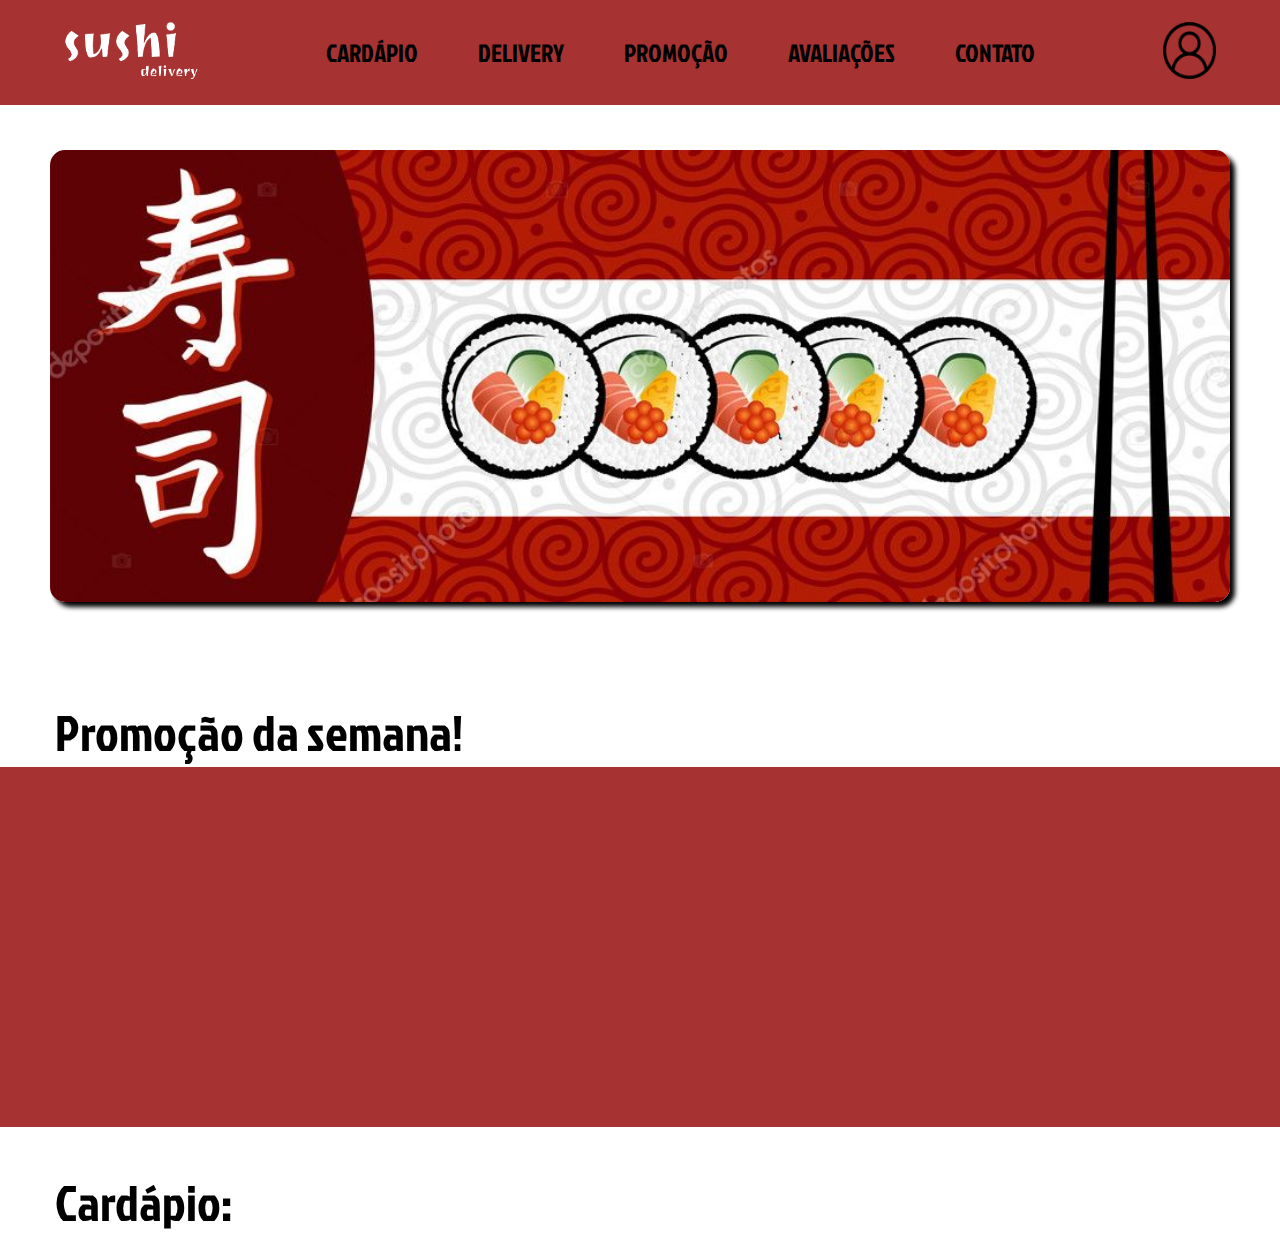
==== index.html @ 86bc21b2 "fix video size" ====
<!DOCTYPE html>
<html lang="pt-br">
<head>
    <meta charset="UTF-8">
    <meta http-equiv="X-UA-Compatible" content="IE=edge">
    <meta name="viewport" content="width=device-width, initial-scale=1.0">
    <title>Sushi delivery</title>
    <link rel=stylesheet type="text/css" href="style.css">
    <link rel="preconnect" href="https://fonts.googleapis.com">
    <link rel="preconnect" href="https://fonts.gstatic.com" crossorigin>
    <link href="https://fonts.googleapis.com/css2?family=Jockey+One&family=Joti+One&display=swap" rel="stylesheet">
</head>
<body>
    <nav>

        <a class="logo" href="index.html"><img src="./imagens//nav/logo.png" height="60px"></a>

        <ul class="navbar">
        <li><a href="#cardapio">CARDÁPIO</a></li>
        <li><a href="#">DELIVERY</a></li>
        <li><a href="#video">PROMOÇÃO</a></li>
        <li><a href="avaliacoes.html">AVALIAÇÕES</a></li>
        <li><a href="#">CONTATO</a></li>
        </ul>

        <a class="user"><img src="./imagens//nav/user.png" height="57px" width="53px"></a>

    </nav>
    <main>
        <div class="banner"><img src="./imagens/banner.png" height="1080px" width="1440px"></div>

        <p class="promo">Promoção da semana!</p>
        <div id="video">
            <iframe src="https://www.youtube.com/embed/T9JsN7i4XvE" title="Promoção da semana" frameborder="0" allow="accelerometer; autoplay; clipboard-write; encrypted-media; gyroscope; picture-in-picture; web-share" allowfullscreen></iframe>
        </div>

        <p id="cardapio">Cardápio:</p>
        <div class="cardapio">

        </div>
    </main>
</body>
</html>
---- style.css ----
*{
    padding: 0;
    margin: 0;
    box-sizing: border-box;
    text-decoration: none;
    list-style: none;
    font-family: 'Jockey One';
}

nav{
    position: fixed;
    width: 100%;
    background: #A73232;
    left: 0;
    top: 0;
    z-index: 1000;
    display: flex;
    align-items: center;
    justify-content: space-between;
    padding: 20px 5%;
    transition: all .50s ease;
    overflow-x: auto;
}

nav::-webkit-scrollbar{
    height: 3px;
    background-color: #ddd;
}

nav::-webkit-scrollbar-thumb{
    background-color: #444;
}

.navbar{
    display: flex;
}

nav ul{
  font-size: 25px;
  display: flex;
  justify-content: center;
}

.navbar a{
    color: black;
    padding: 5px 0;
    margin: 0px 30px;
    transition: all .50s ease;
}

.navbar a:hover{
    color: white;
}

.banner img{
    max-width: 100%;
    height: auto;
    box-shadow: 5px 5px 5px #000000;
    border-radius: 15px;
}

.banner{
    margin-top: 100px;
    padding: 50px;
    margin-bottom: 40px;
}

.promo{
    font-size: 50px;
    margin-left: 55px;
}

#video{
    background-color: #A73232;
    text-align: center;
    padding: 20px;
    margin-bottom: 40px;
    
}
iframe{
    width: clamp(1px,90%,560px);
    height: 315px;

}

#cardapio{
    font-size: 50px;
    margin-left: 55px;
}
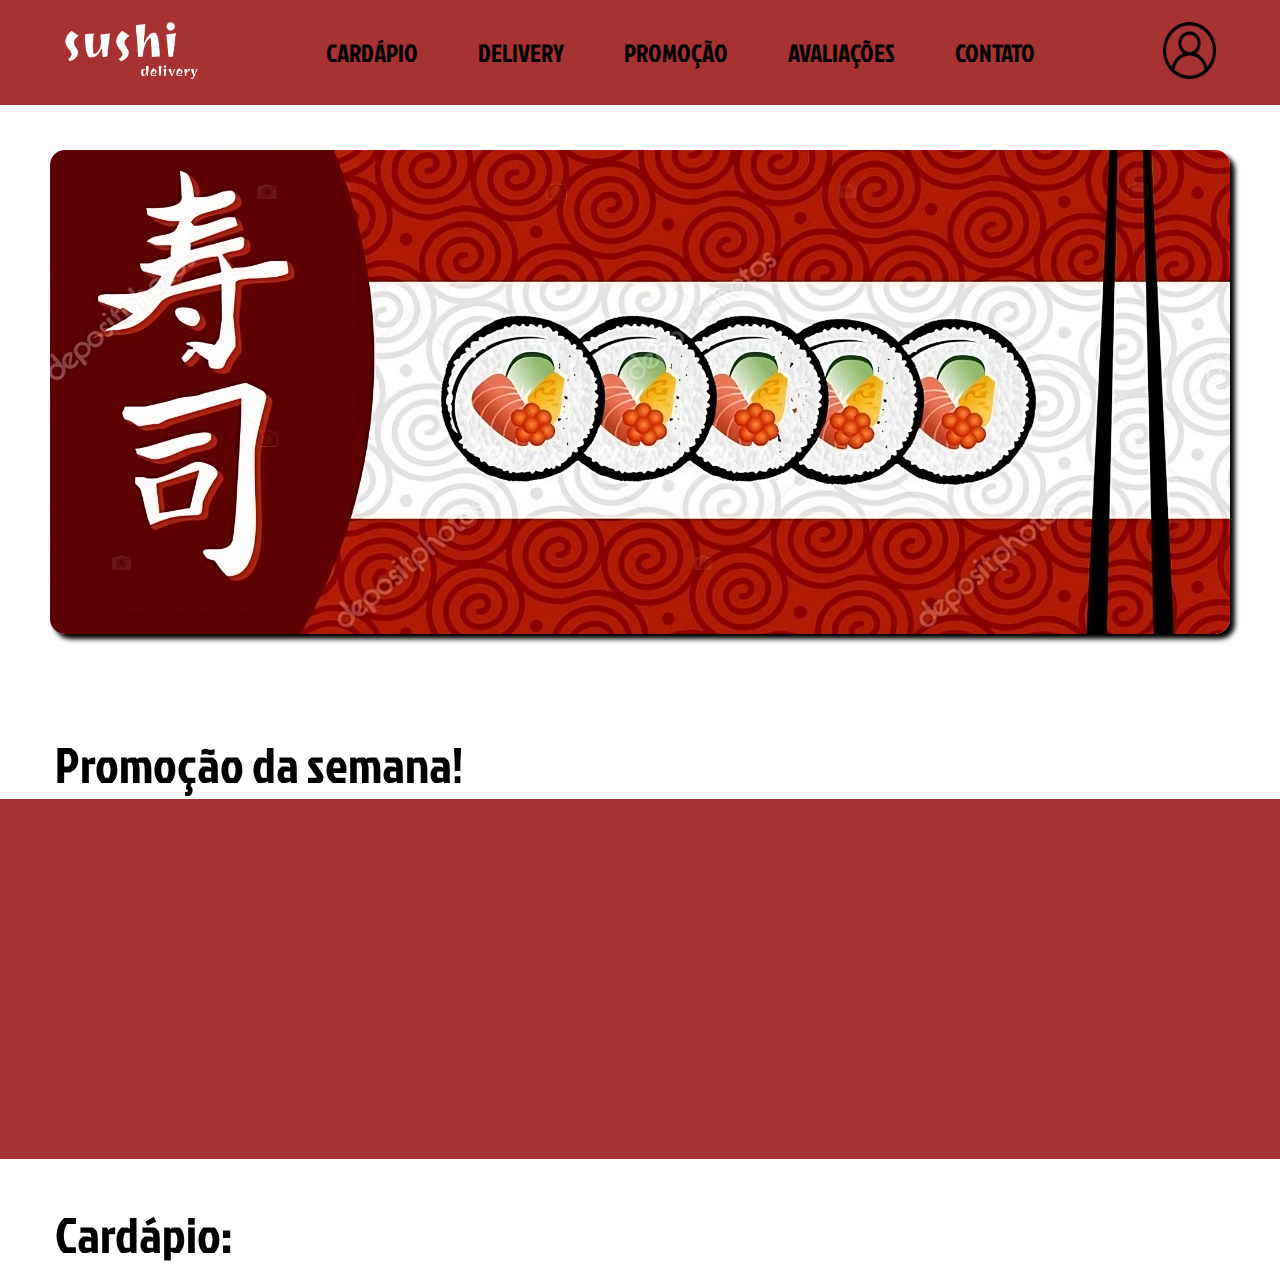
==== commit a070e7f0: "fix img" ====
--- a/index.html
+++ b/index.html
@@ -27,7 +27,7 @@
 
     </nav>
     <main>
-        <div class="banner"><img src="./imagens/banner.png" height="1080px" width="1440px"></div>
+        <div class="banner"><img src="./imagens/banner.jpeg"></div>
 
         <p class="promo">Promoção da semana!</p>
         <div id="video">
--- a/style.css
+++ b/style.css
@@ -54,6 +54,7 @@
 
 .banner img{
     max-width: 100%;
+    width: 100%;
     height: auto;
     box-shadow: 5px 5px 5px #000000;
     border-radius: 15px;
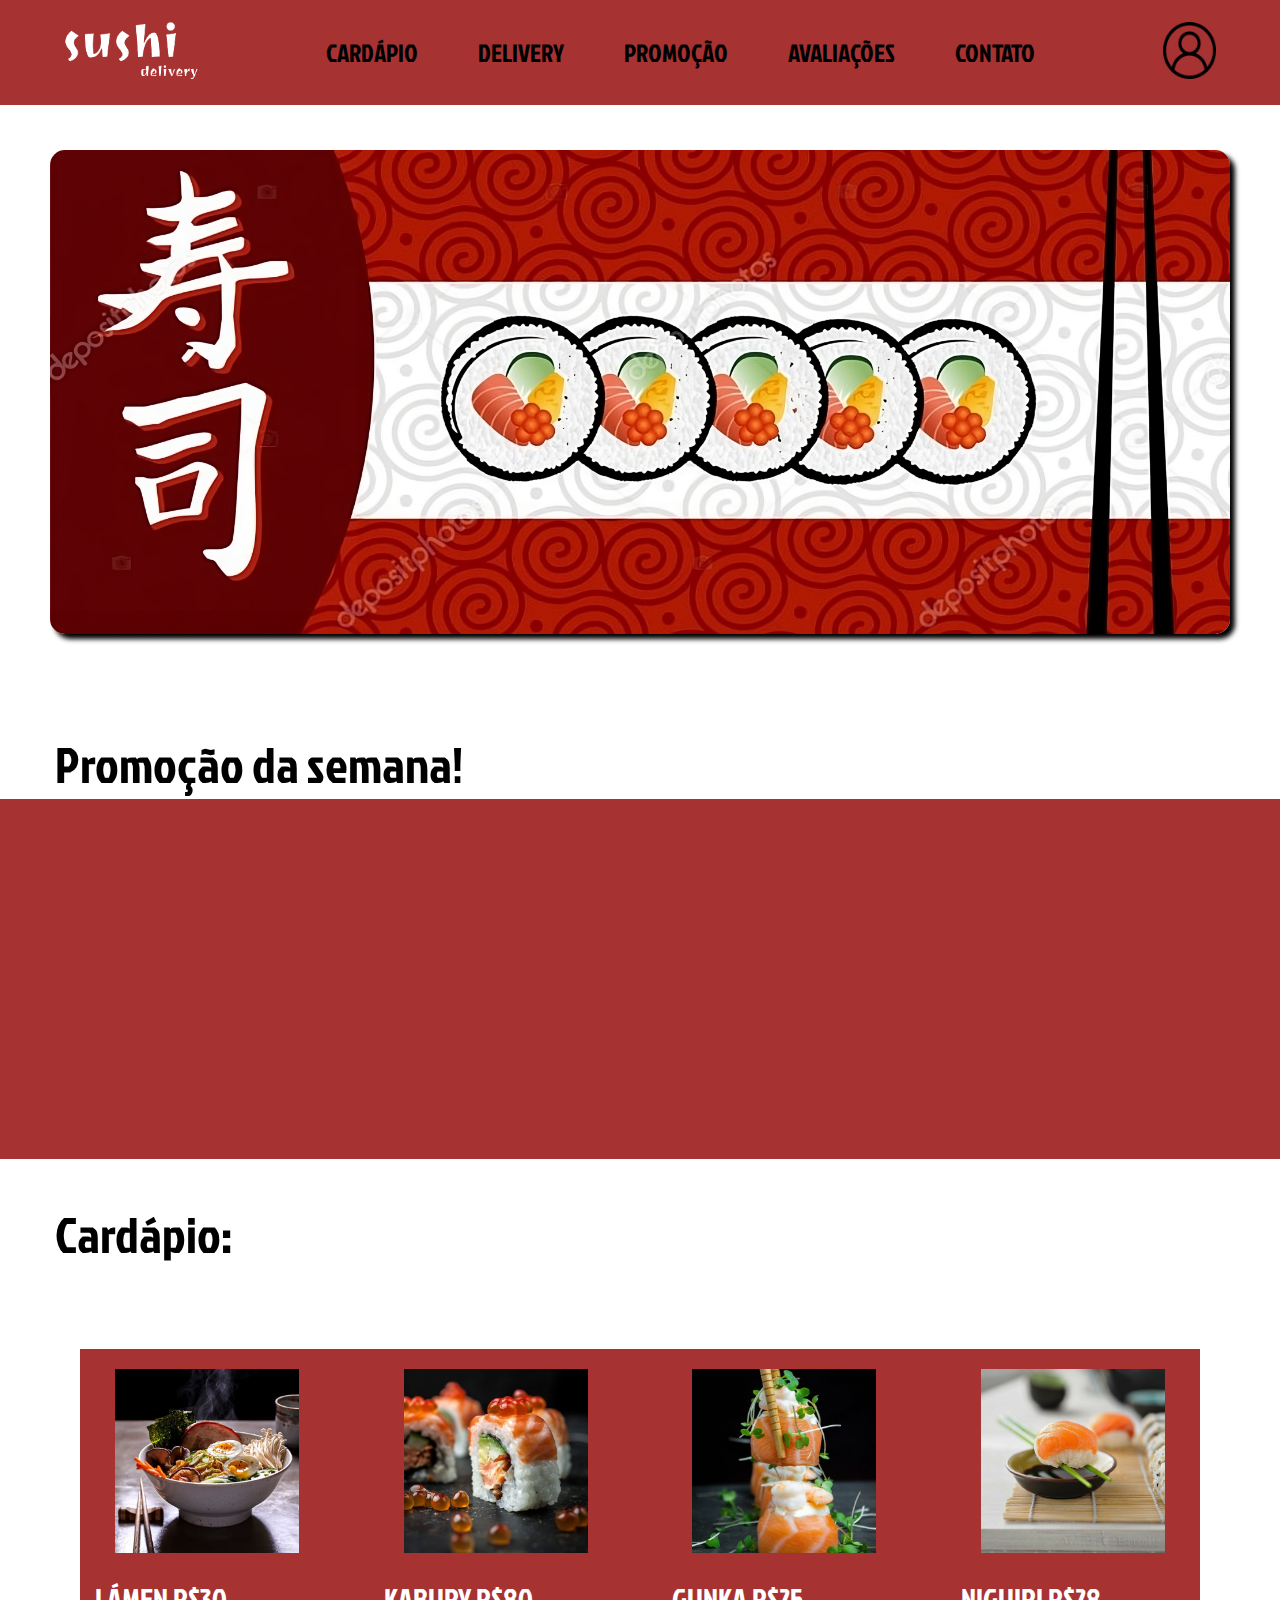
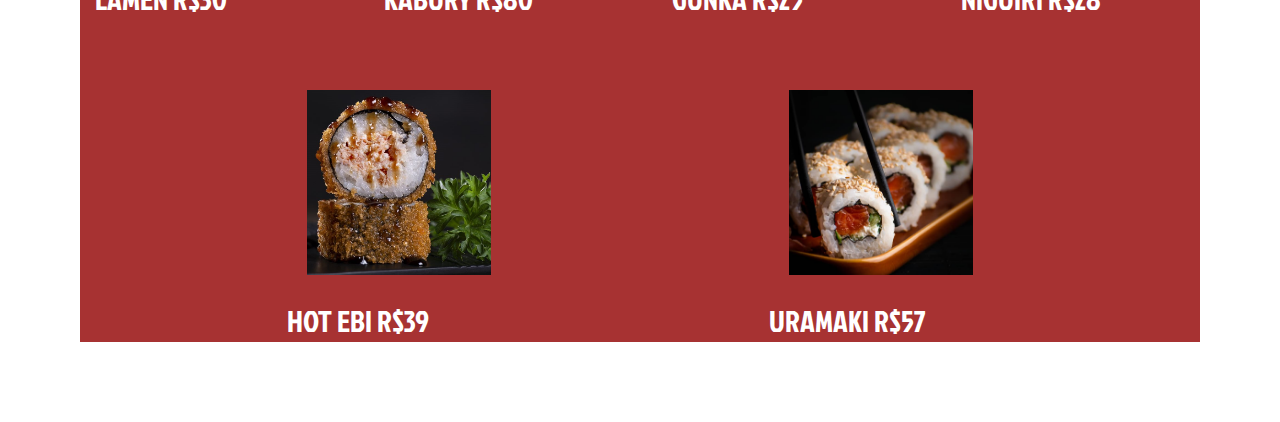
==== commit d712f1dd: "iniciando o cardapio" ====
--- a/index.html
+++ b/index.html
@@ -18,7 +18,7 @@
         <ul class="navbar">
         <li><a href="#cardapio">CARDÁPIO</a></li>
         <li><a href="#">DELIVERY</a></li>
-        <li><a href="#video">PROMOÇÃO</a></li>
+        <li><a href="#ancoraPromo">PROMOÇÃO</a></li>
         <li><a href="avaliacoes.html">AVALIAÇÕES</a></li>
         <li><a href="#">CONTATO</a></li>
         </ul>
@@ -28,8 +28,8 @@
     </nav>
     <main>
         <div class="banner"><img src="./imagens/banner.jpeg"></div>
-
-        <p class="promo">Promoção da semana!</p>
+        <a id="ancoraPromo"></a>
+        <p id="promo">Promoção da semana!</p>
         <div id="video">
             <iframe src="https://www.youtube.com/embed/T9JsN7i4XvE" title="Promoção da semana" frameborder="0" allow="accelerometer; autoplay; clipboard-write; encrypted-media; gyroscope; picture-in-picture; web-share" allowfullscreen></iframe>
         </div>
@@ -37,6 +37,31 @@
         <p id="cardapio">Cardápio:</p>
         <div class="cardapio">
 
+            <figure>
+                <img src="./imagens/cardapio/cardapio1.jpg">
+                <figcaption>LÁMEN R$30</figcaption>
+            </figure>
+            <figure>
+                <img src="./imagens/cardapio/cardapio2.jpg">
+                <figcaption>KABURY R$80</figcaption>
+            </figure>
+            <figure>
+                <img src="./imagens/cardapio/cardapio3.jpg">
+                <figcaption>GUNKA R$25</figcaption>
+            </figure>
+            <figure>
+                <img src="./imagens/cardapio/cardapio4.jpg">
+                <figcaption>NIGUIRI R$28</figcaption>
+            </figure>
+            <figure>
+                <img src="./imagens/cardapio/cardapio5.jpeg">
+                <figcaption>HOT EBI R$39</figcaption>
+            </figure>
+            <figure>
+                <img src="./imagens/cardapio/cardapio6.png">
+                <figcaption>URAMAKI R$57</figcaption>
+            </figure>
+            
         </div>
     </main>
 </body>
--- a/style.css
+++ b/style.css
@@ -66,7 +66,7 @@
     margin-bottom: 40px;
 }
 
-.promo{
+#promo{
     font-size: 50px;
     margin-left: 55px;
 }
@@ -88,3 +88,28 @@
     font-size: 50px;
     margin-left: 55px;
 }
+
+.cardapio{
+    background-color: #A73232;
+    margin: 80px;
+    /* padding: 50px; */
+    gap: 50px;
+    display: flex;
+    flex-direction: row;
+    justify-content: space-evenly;
+    flex-wrap: wrap;
+}
+figcaption{
+    font-size: 30px;
+    color: white;
+}
+figure img{
+    width: 100%;
+    padding: 20px;
+    border-radius: 20px;
+    border-color: white;
+}
+.cardapio figure{ 
+    width: 20%;
+    min-width: 20%;
+}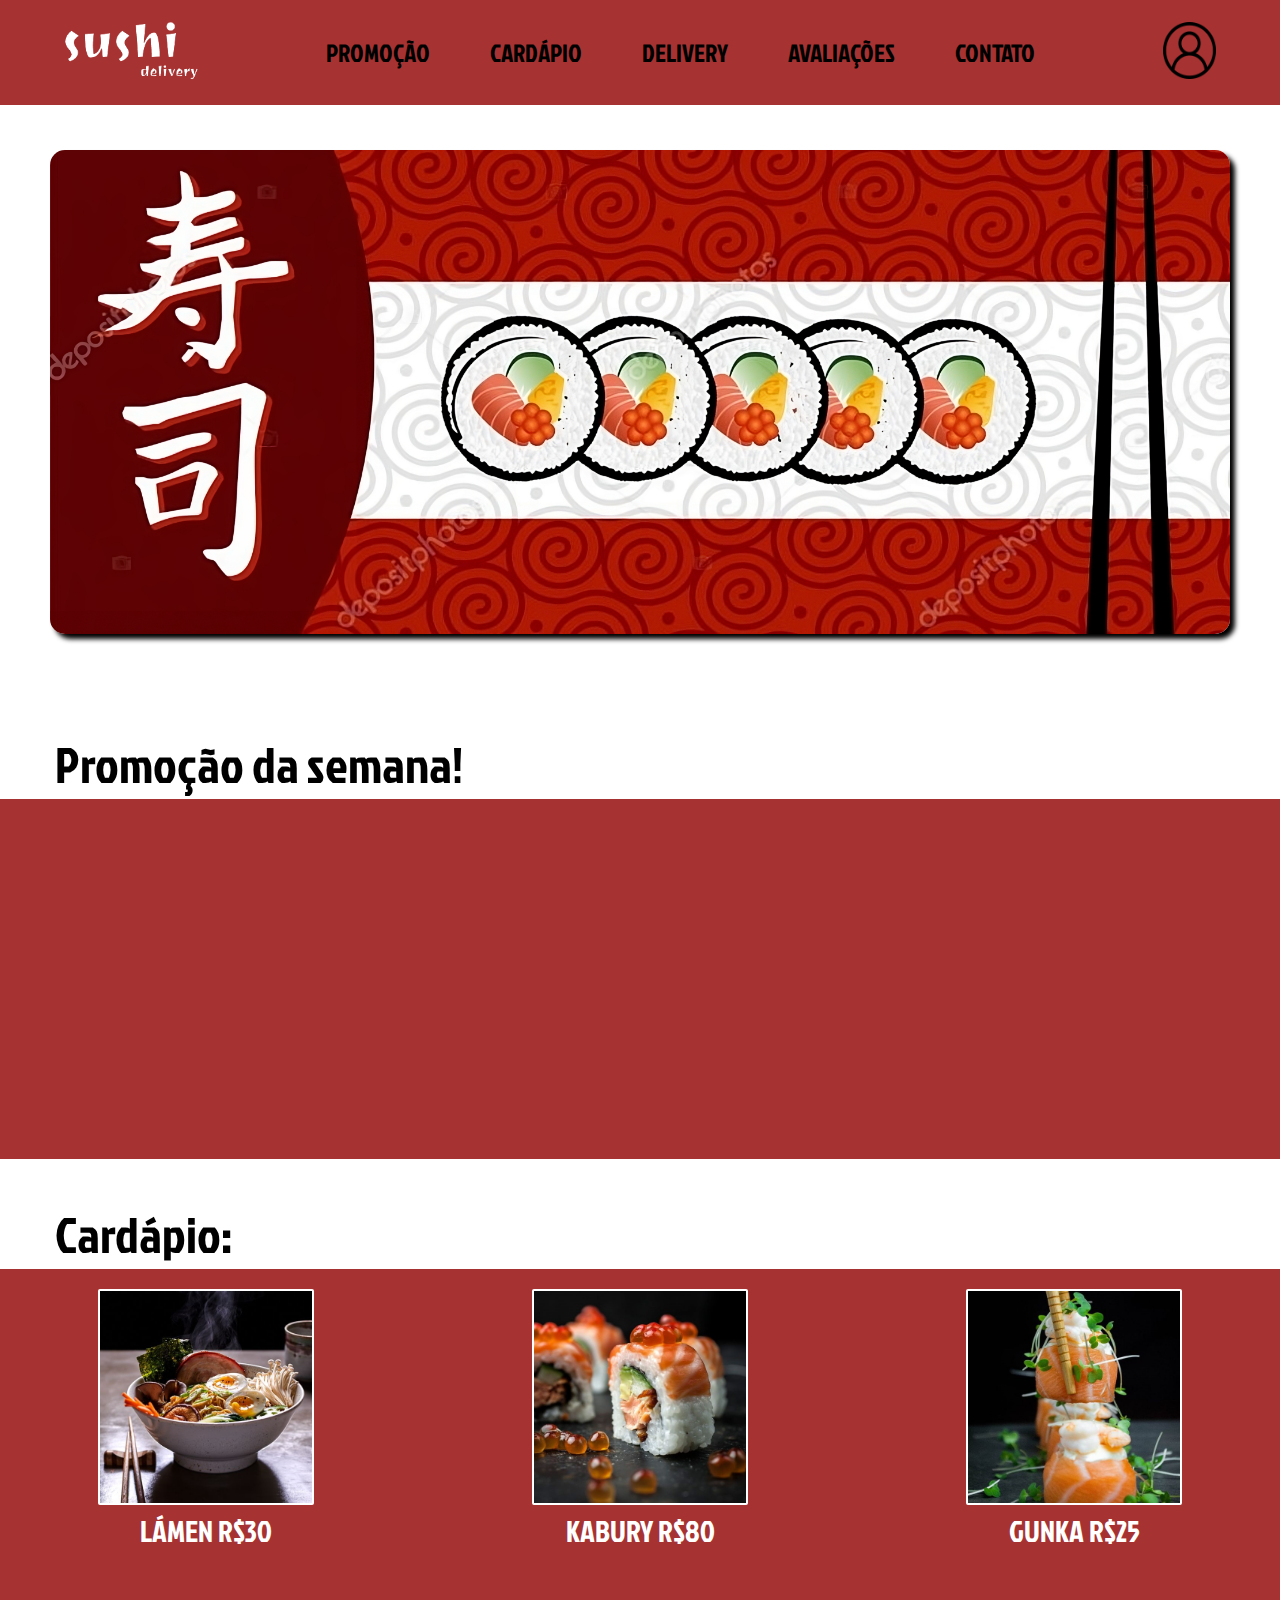
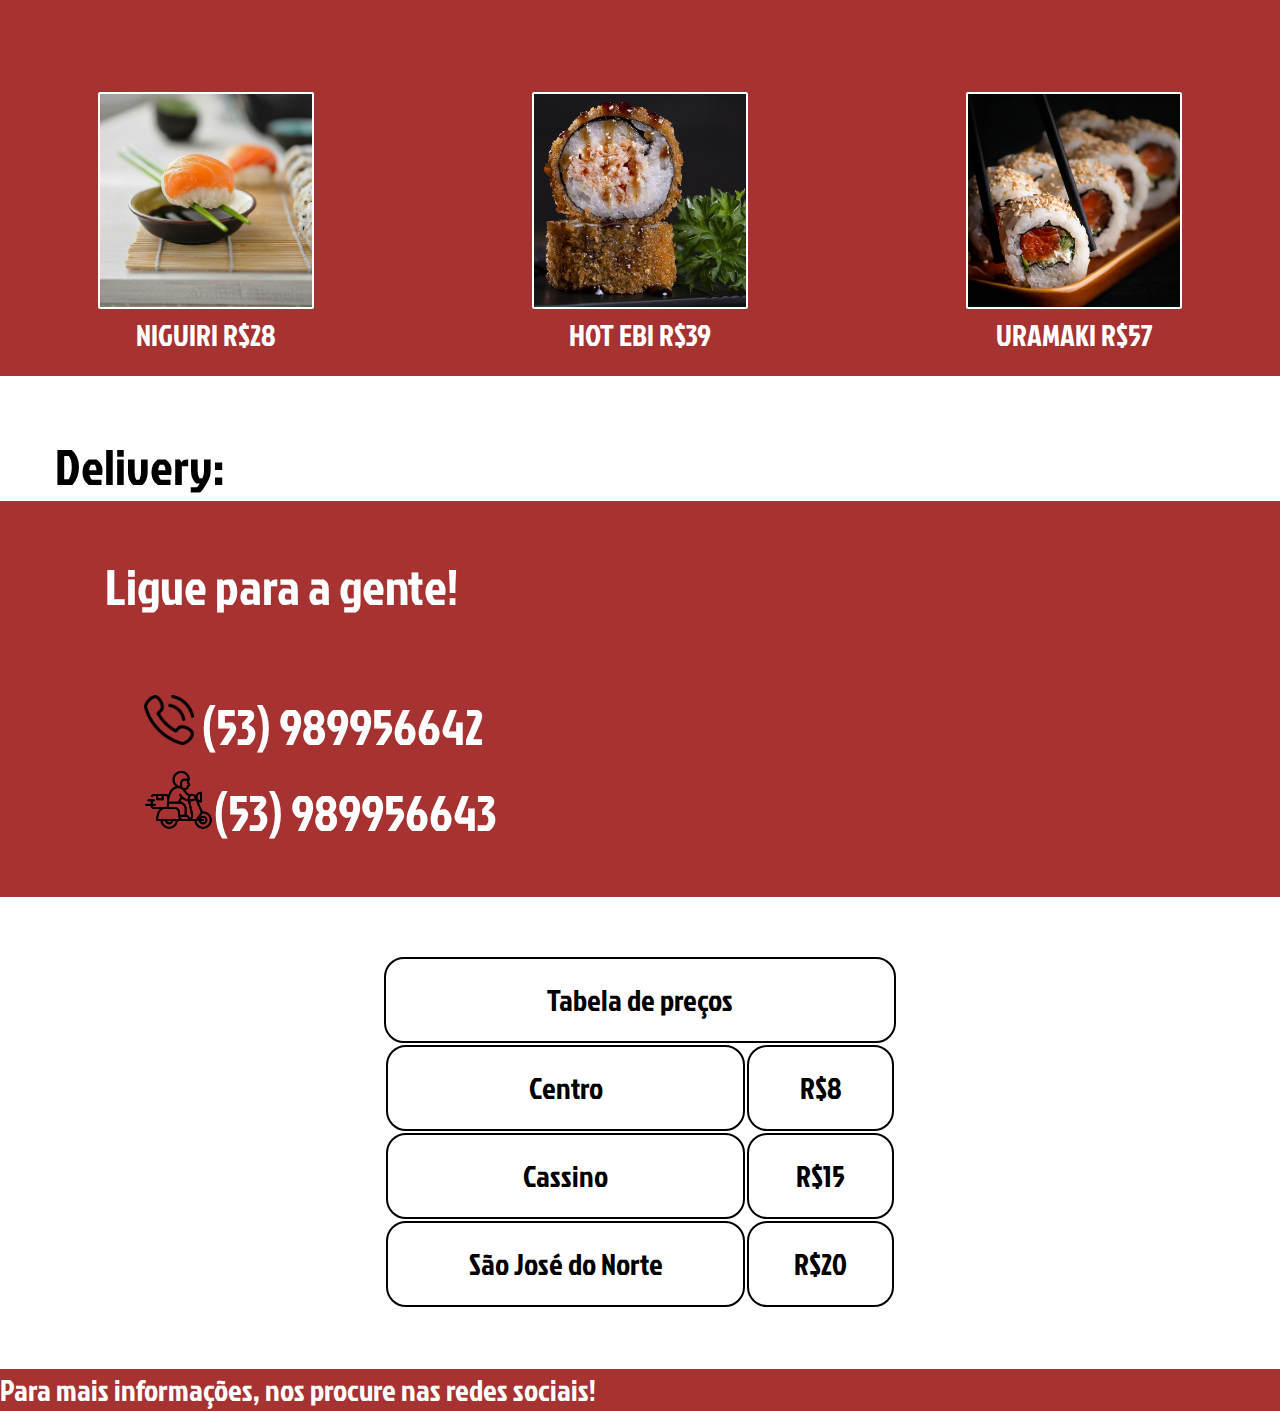
==== commit 4e2ceb0a: "cardapio e delivery fixed" ====
--- a/index.html
+++ b/index.html
@@ -16,11 +16,11 @@
         <a class="logo" href="index.html"><img src="./imagens//nav/logo.png" height="60px"></a>
 
         <ul class="navbar">
-        <li><a href="#cardapio">CARDÁPIO</a></li>
-        <li><a href="#">DELIVERY</a></li>
-        <li><a href="#ancoraPromo">PROMOÇÃO</a></li>
-        <li><a href="avaliacoes.html">AVALIAÇÕES</a></li>
-        <li><a href="#">CONTATO</a></li>
+            <li><a href="#ancoraPromo">PROMOÇÃO</a></li>
+            <li><a href="#ancoraCardapio">CARDÁPIO</a></li>
+            <li><a href="#ancoraDelivery">DELIVERY</a></li>
+            <li><a href="avaliacoes.html">AVALIAÇÕES</a></li>
+            <li><a href="#ancoraContato">CONTATO</a></li>
         </ul>
 
         <a class="user"><img src="./imagens//nav/user.png" height="57px" width="53px"></a>
@@ -34,7 +34,7 @@
             <iframe src="https://www.youtube.com/embed/T9JsN7i4XvE" title="Promoção da semana" frameborder="0" allow="accelerometer; autoplay; clipboard-write; encrypted-media; gyroscope; picture-in-picture; web-share" allowfullscreen></iframe>
         </div>
 
-        <p id="cardapio">Cardápio:</p>
+        <p id="ancoraCardapio">Cardápio:</p>
         <div class="cardapio">
 
             <figure>
@@ -63,6 +63,37 @@
             </figure>
             
         </div>
+
+        <p id="ancoraDelivery">Delivery:</p>
+        <div class="delivery">
+            <a>Ligue para a gente!</a><br><br>
+            <a class="telefone"><img src="./imagens/delivery/chamada-telefonica.png" alt="Telefone"> (53) 989956642</a>
+            <br>
+            <a class="telefone2"><img src="./imagens/delivery/entrega-rapida.png" alt="Telefone">(53) 989956643</a>
+        </div>
+        <div class="tabela">
+            <table>
+                <caption>Tabela de preços</caption>
+                <tbody>
+                <tr>
+                    <td>Centro</td>
+                    <td>R$8</td>
+                </tr>
+                <tr>
+                    <td>Cassino</td>
+                    <td>R$15</td>
+                </tr>
+                <tr>
+                    <td>São José do Norte</td>
+                    <td>R$20</td>
+                </tr>                    
+                </tbody>
+            </table> 
+        </div>
+        <a id="ancoraContato"></a>
+        <div class="contato">
+            <a>Para mais informações, nos procure nas redes sociais!</a>
+        </div>
     </main>
 </body>
 </html>--- a/style.css
+++ b/style.css
@@ -84,16 +84,15 @@
 
 }
 
-#cardapio{
+#ancoraCardapio{
     font-size: 50px;
     margin-left: 55px;
 }
 
 .cardapio{
     background-color: #A73232;
-    margin: 80px;
-    /* padding: 50px; */
-    gap: 50px;
+    margin-top: 0px;
+    gap: 100px;
     display: flex;
     flex-direction: row;
     justify-content: space-evenly;
@@ -102,14 +101,64 @@
 figcaption{
     font-size: 30px;
     color: white;
+    display: flex;
+    justify-content: center;
 }
 figure img{
     width: 100%;
-    padding: 20px;
-    border-radius: 20px;
-    border-color: white;
+    border: 2px solid white;
+    border-radius: 2px;
 }
 .cardapio figure{ 
     width: 20%;
     min-width: 20%;
+    padding: 20px;
+}
+#ancoraDelivery{
+    font-size: 50px;
+    margin-left: 55px;
+    margin-top: 55px;
+}
+.delivery{
+    background-color: #A73232;
+    font-size: 50px;
+    color: white;
+    padding: 50px;
+}
+a.telefone img{
+    width: 50px;
+}
+.delivery a{
+    margin-left: 55px;
+}
+a.telefone, a.telefone2{
+    margin-left: 8%;
+}
+a.telefone2 img{
+    width: 70px;
+}
+a.telefone2{
+    padding-bottom: 50px;
+}
+td, caption {
+    border: 2px solid #000000;
+    text-align: center;
+    padding: 20px;
+    font-weight: normal;
+    font-size: 30px;
+    border-radius: 20px;
+}
+table{
+    width: 40%;
+}
+.tabela{
+    display: flex;
+    justify-content: center;
+    margin-top: 60px;
+    margin-bottom: 60px;
+}
+.contato{
+    background-color: #A73232;
+    font-size: 30px;
+    color: white;
 }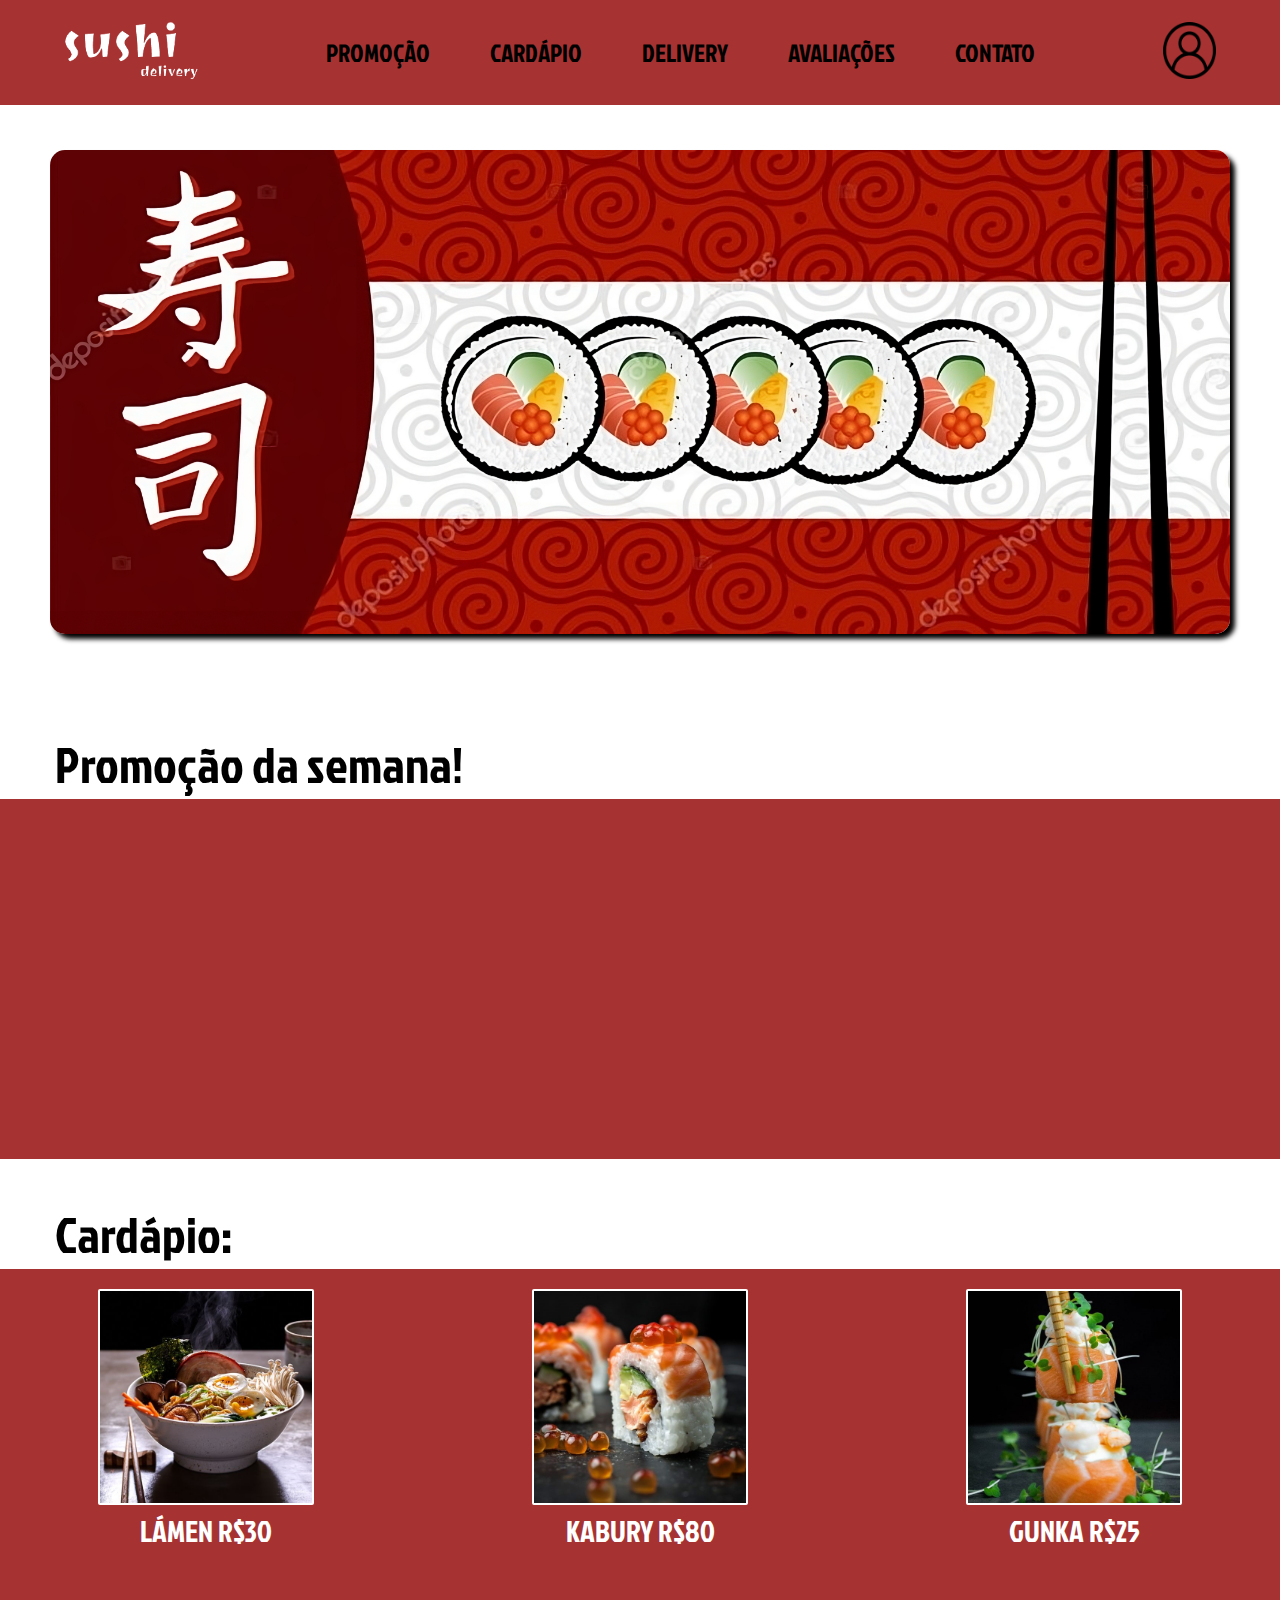
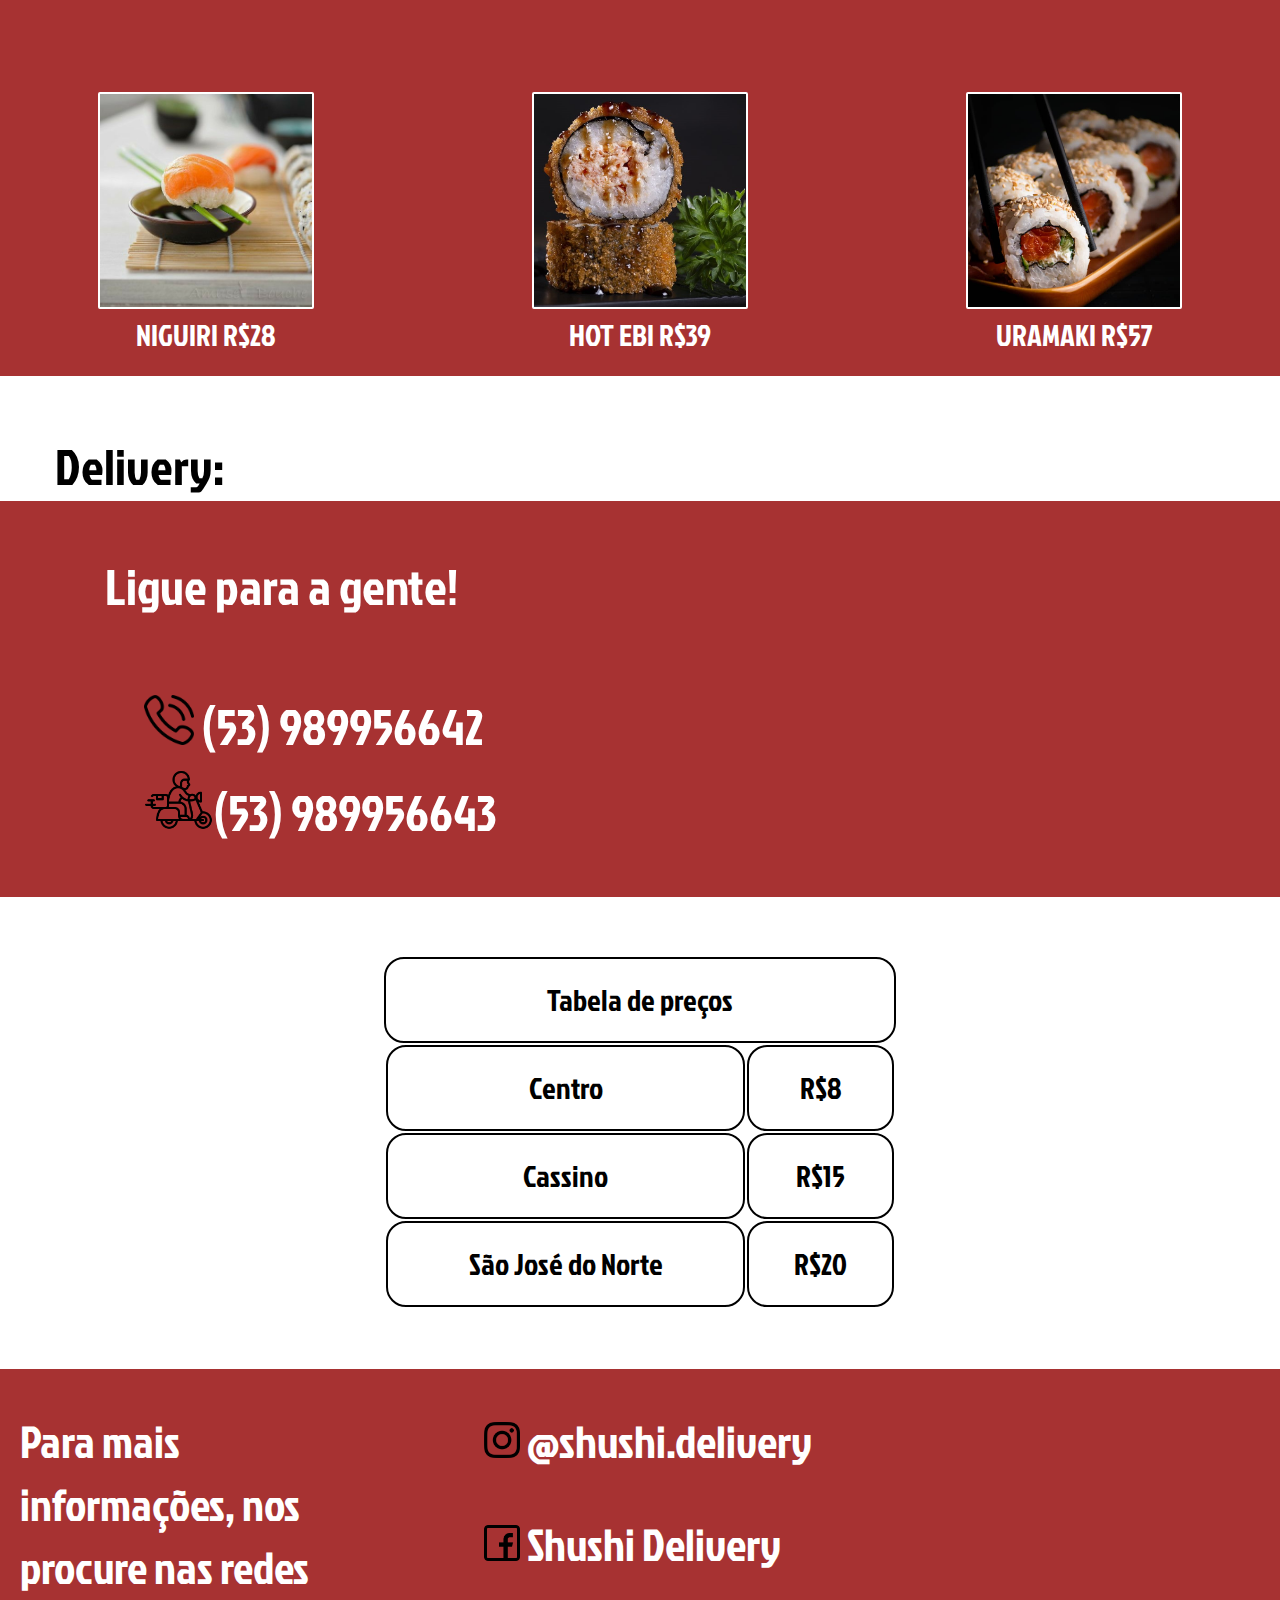
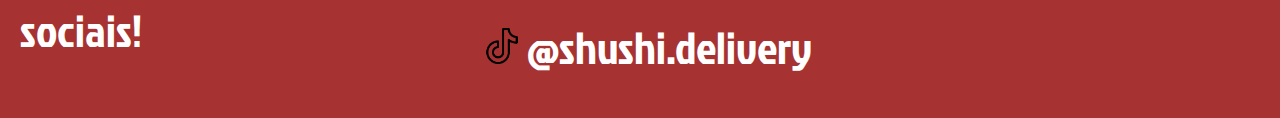
==== commit 98893822: "contatos e avaliacoes" ====
--- a/index.html
+++ b/index.html
@@ -90,10 +90,17 @@
                 </tbody>
             </table> 
         </div>
+    </main>
+    <footer>
         <a id="ancoraContato"></a>
         <div class="contato">
-            <a>Para mais informações, nos procure nas redes sociais!</a>
-        </div>
-    </main>
+            <div class="informacoes">Para mais informações, nos procure nas redes sociais!</div>
+            <div class="redesSociais">
+                <div class="instagram"><img src="./imagens/delivery/instagram.png"> @shushi.delivery</div>
+                <div class="facebook"><img src="./imagens/delivery/facebook.png"> Shushi Delivery</div>
+                <div class="tiktok"><img src="./imagens/delivery/tik-tok.png"> @shushi.delivery</div>
+            </div>
+        </div>     
+    </footer>
 </body>
 </html>--- a/style.css
+++ b/style.css
@@ -159,6 +159,55 @@
 }
 .contato{
     background-color: #A73232;
-    font-size: 30px;
-    color: white;
+    font-size: 45px;
+    color: white;
+    display: flex;
+}
+.contato div{
+    padding: 20px;
+}
+.redesSociais{
+    display: flex;
+    flex-direction: column;
+    margin-left: 60px;
+}
+.redesSociais img{
+    width: 36px;
+}
+.informacoes{
+    width: 30%;
+    margin-top: 20px;
+}
+
+div.avaliacoes{
+    background-color: #A73232;
+}
+a.avaliacoes{
+    font-size: 50px;
+    margin-left: 55px;
+}
+
+.container {
+    display: grid;
+    grid-template-columns: repeat(3, 1fr);
+    grid-gap: 10px;
+    max-width: 800px;
+    margin: 20px auto;
+    color: white;
+    font-size: 23px;
+    margin-bottom: 200px;
+}
+
+.review {
+background-color:#A73232;
+padding: 20px;
+border-radius: 5px;
+}
+
+.review h3 {
+margin-top: 0;
+}
+
+.review p {
+margin-bottom: 10px;
 }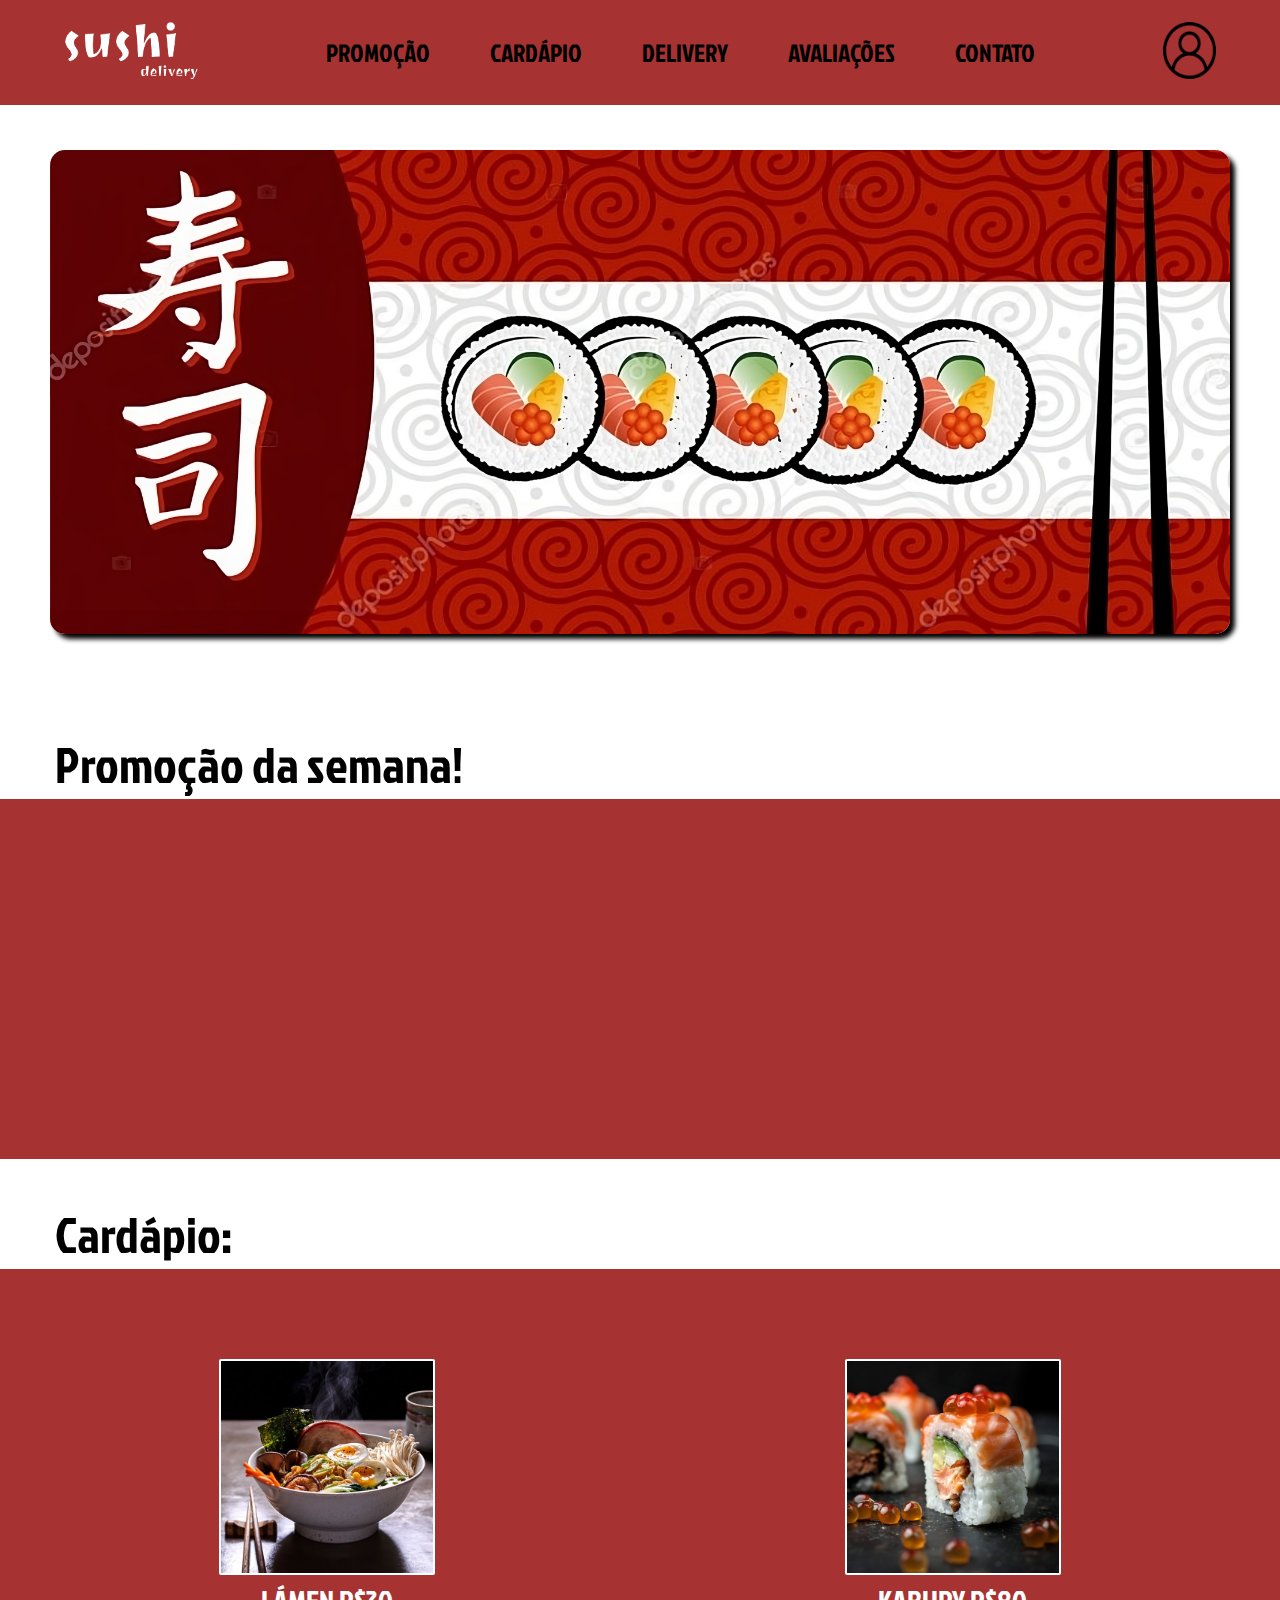
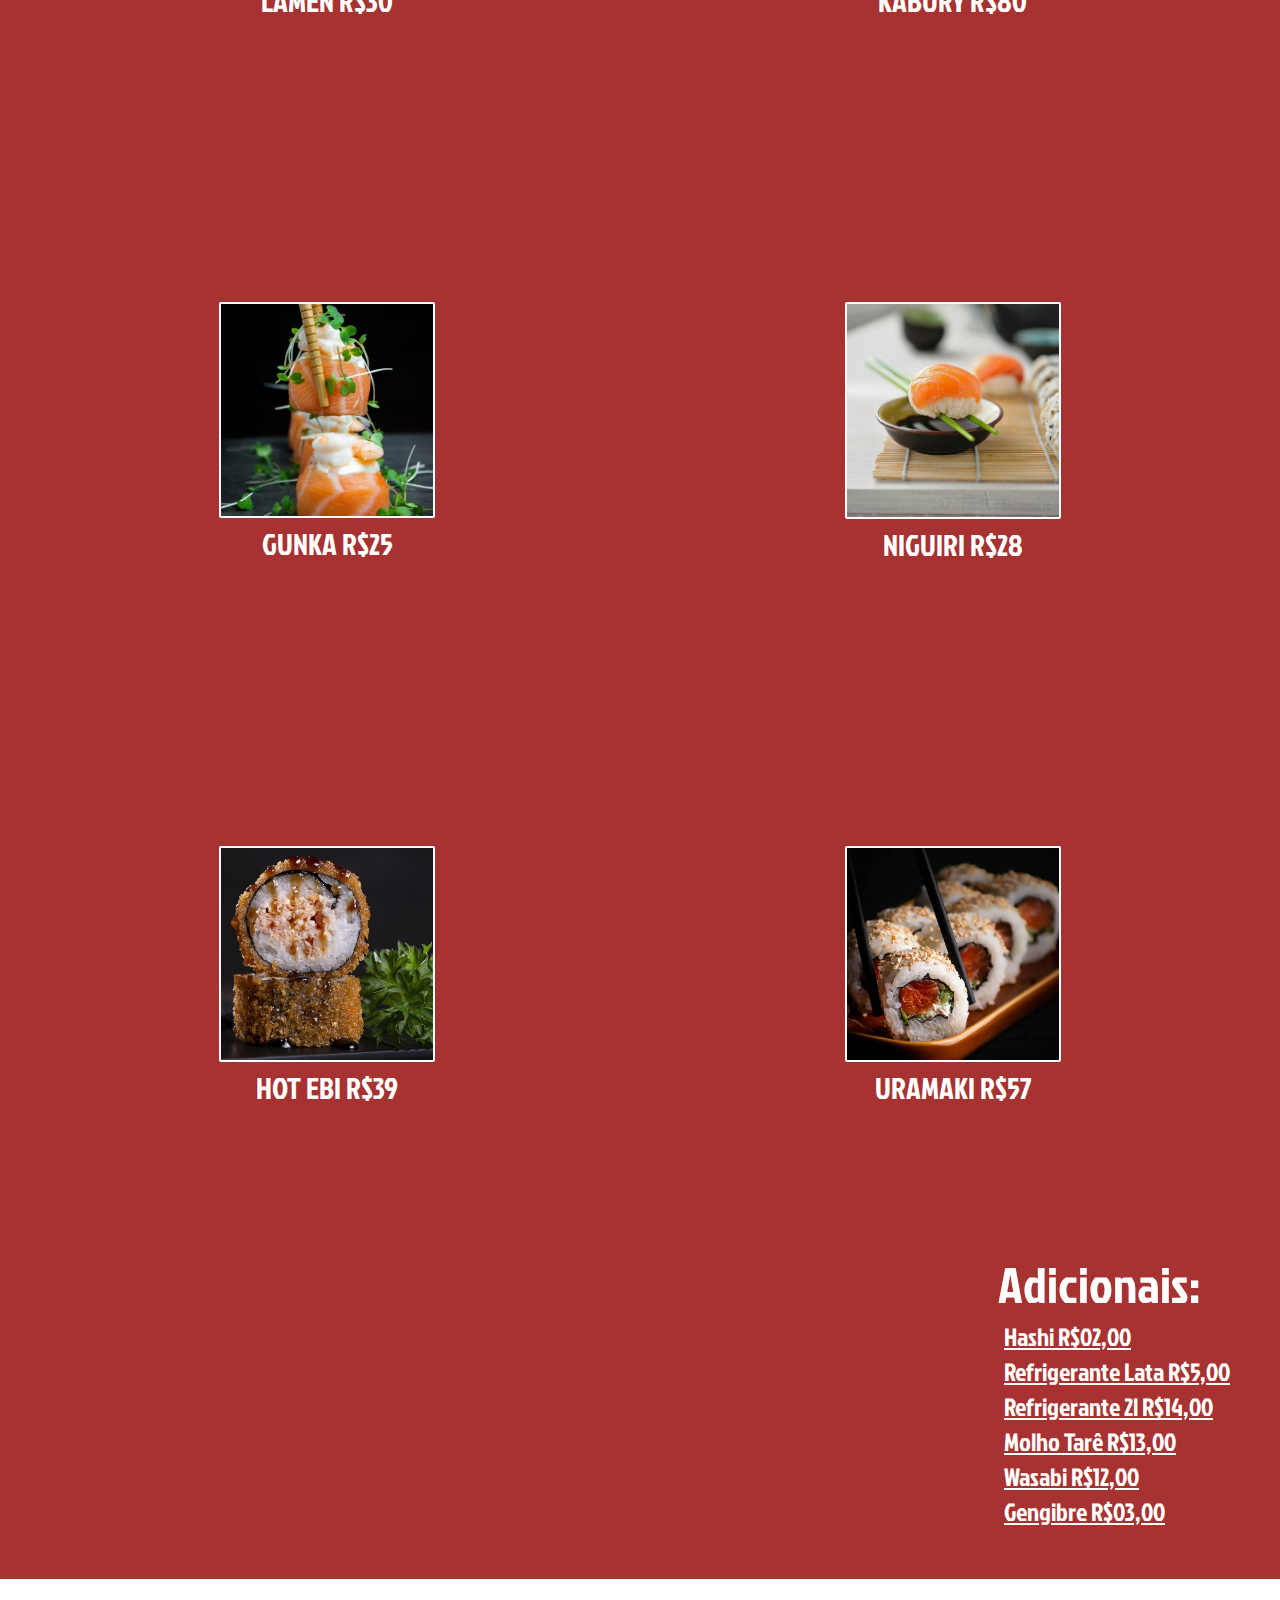
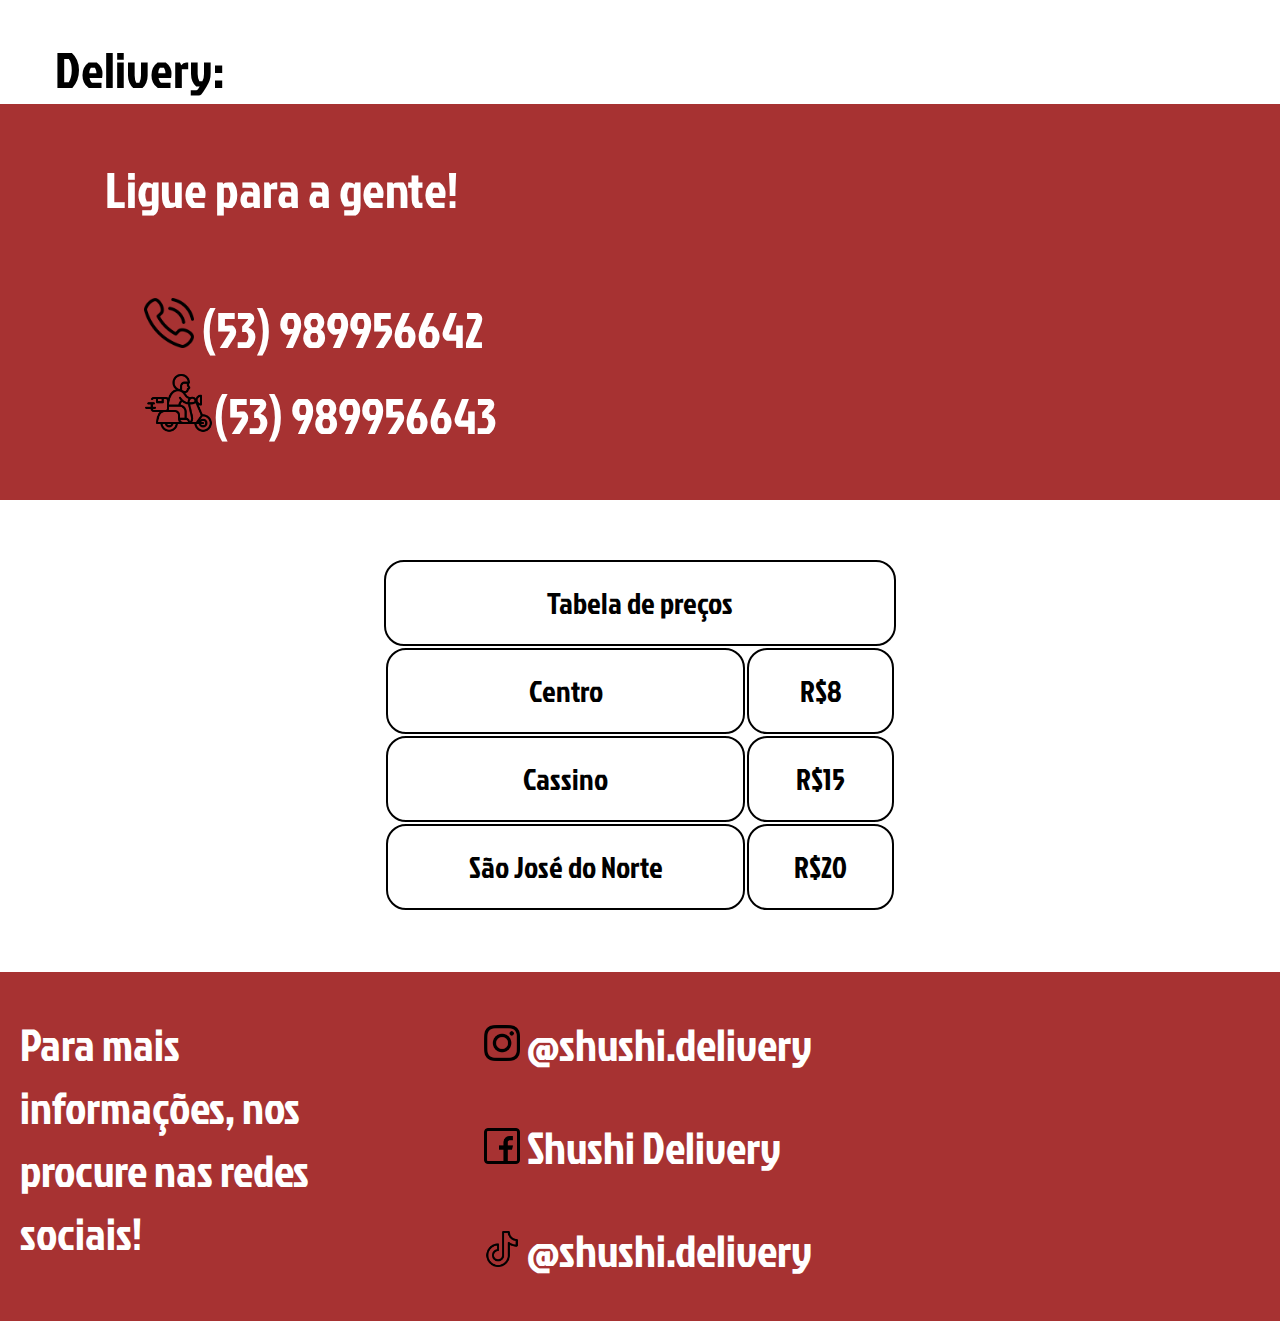
==== commit 1d9152d2: "Lista + Menu fix" ====
--- a/index.html
+++ b/index.html
@@ -11,21 +11,22 @@
     <link href="https://fonts.googleapis.com/css2?family=Jockey+One&family=Joti+One&display=swap" rel="stylesheet">
 </head>
 <body>
-    <nav>
+    <header>
+        <nav>
+            <a class="logo" href="index.html"><img src="./imagens//nav/logo.png" height="60px"></a>
+            <input type="checkbox" id="menu-toggle">
+            <label for="menu-toggle" class="menu-icon">&#9776;</label>
+            <ul class="navbar">
+                <li><a href="#ancoraPromo">PROMOÇÃO</a></li>
+                <li><a href="#ancoraCardapio">CARDÁPIO</a></li>
+                <li><a href="#ancoraDelivery">DELIVERY</a></li>
+                <li><a href="avaliacoes.html">AVALIAÇÕES</a></li>
+                <li><a href="#ancoraContato">CONTATO</a></li>
+            </ul>
+            <a class="user" href="avaliacoes.html#form"><img src="./imagens//nav/user.png" height="57px" width="53px"></a>
+        </nav>
+    </header>
 
-        <a class="logo" href="index.html"><img src="./imagens//nav/logo.png" height="60px"></a>
-
-        <ul class="navbar">
-            <li><a href="#ancoraPromo">PROMOÇÃO</a></li>
-            <li><a href="#ancoraCardapio">CARDÁPIO</a></li>
-            <li><a href="#ancoraDelivery">DELIVERY</a></li>
-            <li><a href="avaliacoes.html">AVALIAÇÕES</a></li>
-            <li><a href="#ancoraContato">CONTATO</a></li>
-        </ul>
-
-        <a class="user"><img src="./imagens//nav/user.png" height="57px" width="53px"></a>
-
-    </nav>
     <main>
         <div class="banner"><img src="./imagens/banner.jpeg"></div>
         <a id="ancoraPromo"></a>
@@ -63,6 +64,18 @@
             </figure>
             
         </div>
+        
+        <div class="adicionais">
+            <p>Adicionais:</p>
+            <ul>
+                <li>Hashi R$02,00</li>
+                <li>Refrigerante Lata R$5,00</li>
+                <li>Refrigerante 2l R$14,00</li>
+                <li>Molho Tarê R$13,00</li>
+                <li>Wasabi R$12,00</li>
+                <li>Gengibre R$03,00</li>
+            </ul>
+        </div>
 
         <p id="ancoraDelivery">Delivery:</p>
         <div class="delivery">
@@ -73,7 +86,9 @@
         </div>
         <div class="tabela">
             <table>
-                <caption>Tabela de preços</caption>
+                <thead>
+                    <caption>Tabela de preços</caption>
+                </thead>
                 <tbody>
                 <tr>
                     <td>Centro</td>
--- a/style.css
+++ b/style.css
@@ -6,7 +6,6 @@
     list-style: none;
     font-family: 'Jockey One';
 }
-
 nav{
     position: fixed;
     width: 100%;
@@ -15,24 +14,24 @@
     top: 0;
     z-index: 1000;
     display: flex;
+    justify-content: space-between;
     align-items: center;
-    justify-content: space-between;
     padding: 20px 5%;
     transition: all .50s ease;
-    overflow-x: auto;
-}
-
-nav::-webkit-scrollbar{
-    height: 3px;
-    background-color: #ddd;
-}
-
-nav::-webkit-scrollbar-thumb{
-    background-color: #444;
+}
+.menu-icon {
+    color: #fff;
+    font-size: 20px;
+    cursor: pointer;
+    display: none;
+}
+#menu-toggle{
+    display: none;
 }
 
 .navbar{
     display: flex;
+    list-style-type: none;
 }
 
 nav ul{
@@ -52,6 +51,39 @@
     color: white;
 }
 
+@media (max-width: 945px) {
+    .menu-icon {
+        display: block;
+    }
+
+    .navbar {
+        display: none;
+        flex-direction: column;
+        text-align: center;
+        background: #A73232;
+        position: absolute;
+        top: 100%;
+        left: 0;
+        width: 100%;
+        padding: 10px 0;
+    }
+
+    .navbar li {
+        margin: 10px 0;
+    }
+
+    .navbar a {
+        margin: 0;
+    }
+
+    #menu-toggle:checked~.navbar {
+        display: flex;
+    }
+    .user {
+        display: none;
+    }
+}
+
 .banner img{
     max-width: 100%;
     width: 100%;
@@ -98,6 +130,21 @@
     justify-content: space-evenly;
     flex-wrap: wrap;
 }
+@media screen and (max-width: 768px) {
+    .cardapio figure {
+        width: 40%;
+        min-width: 40%;
+        padding: 10px;
+    }
+}
+
+@media screen and (max-width: 480px) {
+    .cardapio figure {
+        width: 80%;
+        min-width: 80%;
+        padding: 10px;
+    }
+}
 figcaption{
     font-size: 30px;
     color: white;
@@ -113,6 +160,7 @@
     width: 20%;
     min-width: 20%;
     padding: 20px;
+    margin: 70px;
 }
 #ancoraDelivery{
     font-size: 50px;
@@ -187,7 +235,7 @@
     margin-left: 55px;
 }
 
-.container {
+.reviews {
     display: grid;
     grid-template-columns: repeat(3, 1fr);
     grid-gap: 10px;
@@ -210,4 +258,99 @@
 
 .review p {
 margin-bottom: 10px;
-}+}
+
+#form {
+    max-width: 400px;
+    margin: 0 auto;
+}
+
+fieldset {
+    border: none;
+    padding: 0;
+}
+
+legend {
+    font-size: 1.2em;
+    font-weight: bold;
+    margin-bottom: 10px;
+}
+
+form div {
+    margin-bottom: 15px;
+}
+
+label {
+    display: block;
+    font-weight: bold;
+}
+
+input[type="text"],
+input[type="email"],
+input[type="tel"],
+textarea {
+    width: 100%;
+    padding: 5px;
+    border: 1px solid #ccc;
+    border-radius: 4px;
+    box-sizing: border-box;
+}
+
+select {
+    width: 100%;
+    padding: 5px;
+    border: 1px solid #ccc;
+    border-radius: 4px;
+    box-sizing: border-box;
+}
+
+input[type="radio"],
+input[type="checkbox"] {
+    margin-right: 5px;
+}
+
+button[type="submit"] {
+    padding: 10px 20px;
+    background-color: #A73232;
+    color: white;
+    border: none;
+    border-radius: 4px;
+    cursor: pointer;
+}
+
+button[type="submit"]:hover {
+    background-color: #a75050;
+}
+
+input[type="radio"]+label {
+    margin-right: 10px;
+}
+
+.formulario {
+    max-width: 600px;
+    margin: 0 auto;
+    background-color: #fff;
+    padding: 20px;
+    border-radius: 5px;
+    box-shadow: 0 2px 5px rgba(0, 0, 0, 0.1);
+    margin-bottom: 50px;
+}
+
+.adicionais{
+    background-color: #A73232;
+    color: #ffffff;
+    font-size: 25px;
+    display: flex;
+    flex-direction: column;
+    align-items: end;
+    padding: 50px;
+}
+
+.adicionais p{
+    font-size: 50px;
+    margin-right: 30px;
+}
+
+.adicionais li{
+    text-decoration: underline;
+}
